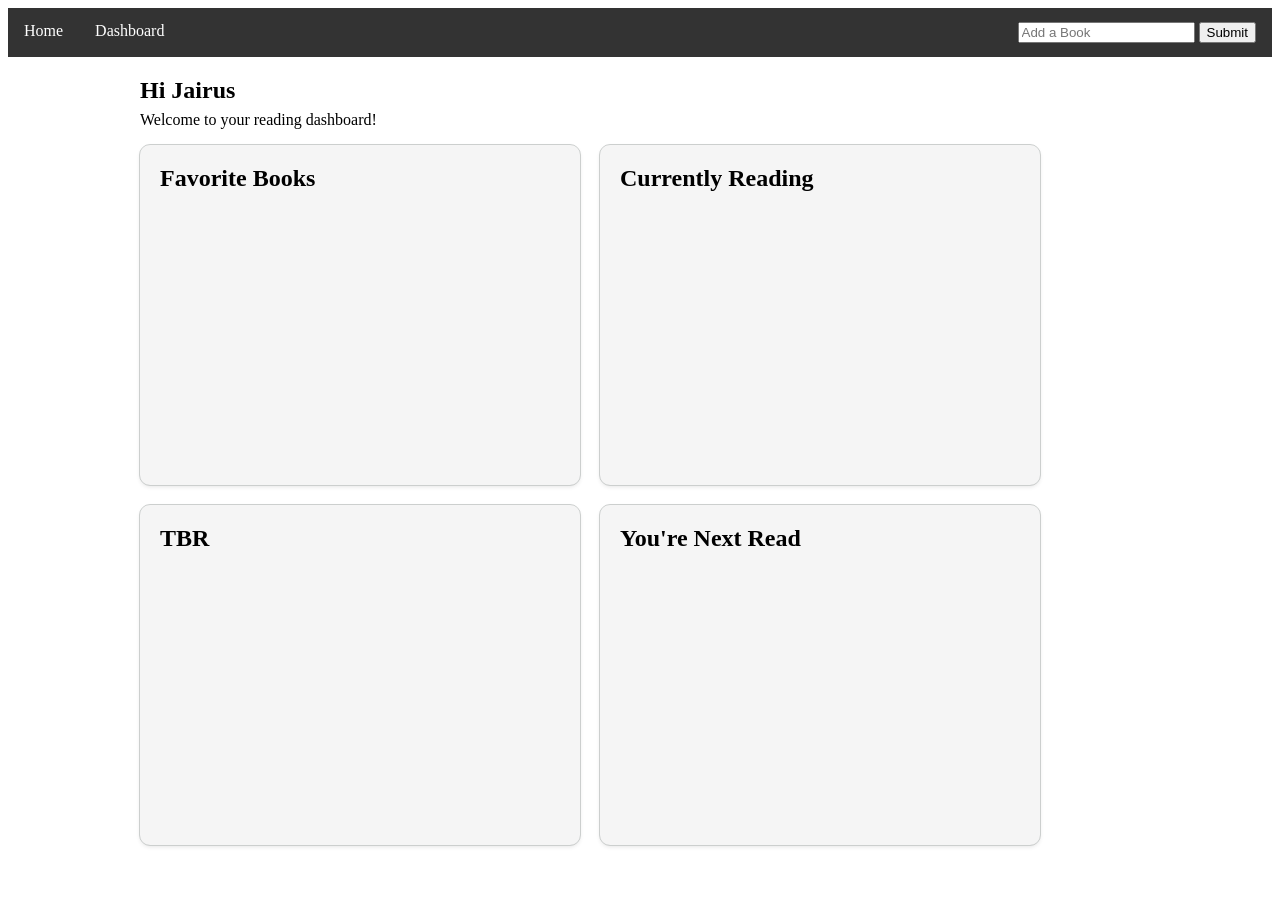
==== BookMark/dashboard.html @ 4d3b7d8a "Changes to the BookMark Project. Creating a Dashboard and a home page that will eventually be the lo" ====
<!DOCTYPE html>
<html lang="en">

<head>
    <meta charset="UTF-8">
    <meta name="viewport" content="width=device-width, initial-scale=1.0">
    <title>Dashboard | BookMark</title>
    <script src="index.js"></script>
    <link rel="stylesheet" href="styles.css">
</head>

<body>
    <header>
        <ul>
            <li><a href="home.html">Home</a></li>
            <li><a href="dashboard.html">Dashboard</a></li>
            <form id="myForm">
                <input type="text" id="bookEntry" placeholder="Add a Book">
                <input type="button" id="resetButton" onclick="saveBook()" value="Submit"></button>
            </form>
        </ul>
    </header>
    <main>

    <section>
        <h2>Hi Jairus</h2>
        <br>
        <p>Welcome to your reading dashboard!</p>
    </section>

        <section class="tiles-container">
            <div class="tile">
                <h2>Favorite Books</h2>
                <br>
                <p id="bookList"></p>
            </div>

            <div class="tile">
                <h2>Currently Reading</h2>
            </div>

            <div class="tile">
                <h2>TBR</h2>
            </div>

            <div class="tile">
                <h2>You're Next Read</h2>
            </div>
        </section>
    </main>
</body>

</html>
---- BookMark/styles.css ----
h2 {
    float: left;
    margin: 0px;
    padding: 0px;
}

main {
    max-width: 1000px;
    margin: 20px auto;
}

body {
    background-color: white;
}

#myForm {
   float: right;
   display: block;
   padding: 14px 16px;
}

ul {
    margin: 0;
    padding: 0;
    overflow: hidden;
    background-color: #333333;
    list-style-type: none;
}

ul li{
    float: left;
}

ul li a {
  display: block;
  color: white;
  text-align: center;
  padding: 14px 16px;
  text-decoration: none;
}

ul li a:hover {
  background-color: #111111;
}

#box {
    width: 300px;
    height: 300px;
    border: 10px solid black;
    border-radius: 5px;
    text-align: center;
    float: right;
}

.tiles-container {
    display: flex;
    flex-wrap: wrap;
    gap: 20px;
}

.tile {
     height: 300px;
     width: 400px;
     background-color: #f5f5f5;
     box-shadow: 0 2px 4px rgba(0, 0, 0, 0.1);
     padding: 20px;
     border-radius: 10px;
     outline: .5px solid #cccfce;
}
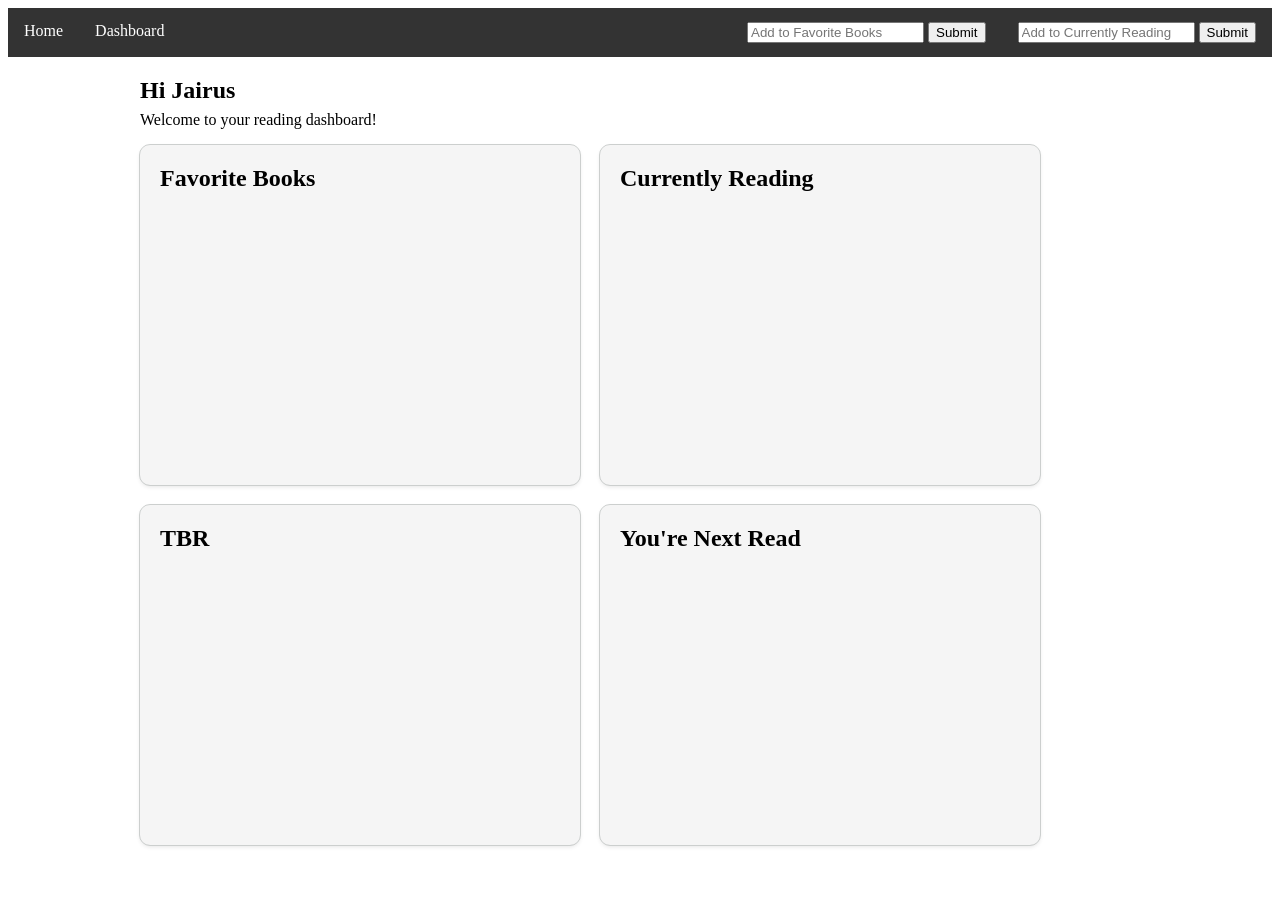
==== commit 9b50e9c1: "Starting a progress bar feature for currently reading" ====
--- a/BookMark/dashboard.html
+++ b/BookMark/dashboard.html
@@ -15,7 +15,11 @@
             <li><a href="home.html">Home</a></li>
             <li><a href="dashboard.html">Dashboard</a></li>
             <form id="myForm">
-                <input type="text" id="bookEntry" placeholder="Add a Book">
+                <input type="text" id="currentEntry" placeholder="Add to Currently Reading">
+                <input type="button" id="resetButton" onclick="saveCurrentBook()" value="Submit"></button>
+            </form>
+            <form id="myForm">
+                <input type="text" id="bookEntry" placeholder="Add to Favorite Books">
                 <input type="button" id="resetButton" onclick="saveBook()" value="Submit"></button>
             </form>
         </ul>
@@ -32,11 +36,15 @@
             <div class="tile">
                 <h2>Favorite Books</h2>
                 <br>
-                <p id="bookList"></p>
+                <br>
+                <p id="bookItem"></p>
             </div>
 
             <div class="tile">
                 <h2>Currently Reading</h2>
+                <br>
+                <br>
+                <p id="currentRead"></p>
             </div>
 
             <div class="tile">
--- a/BookMark/styles.css
+++ b/BookMark/styles.css
@@ -67,3 +67,11 @@
      border-radius: 10px;
      outline: .5px solid #cccfce;
 }
+
+h3 {
+    margin: 0;
+}
+button {
+    float: left;
+}
+
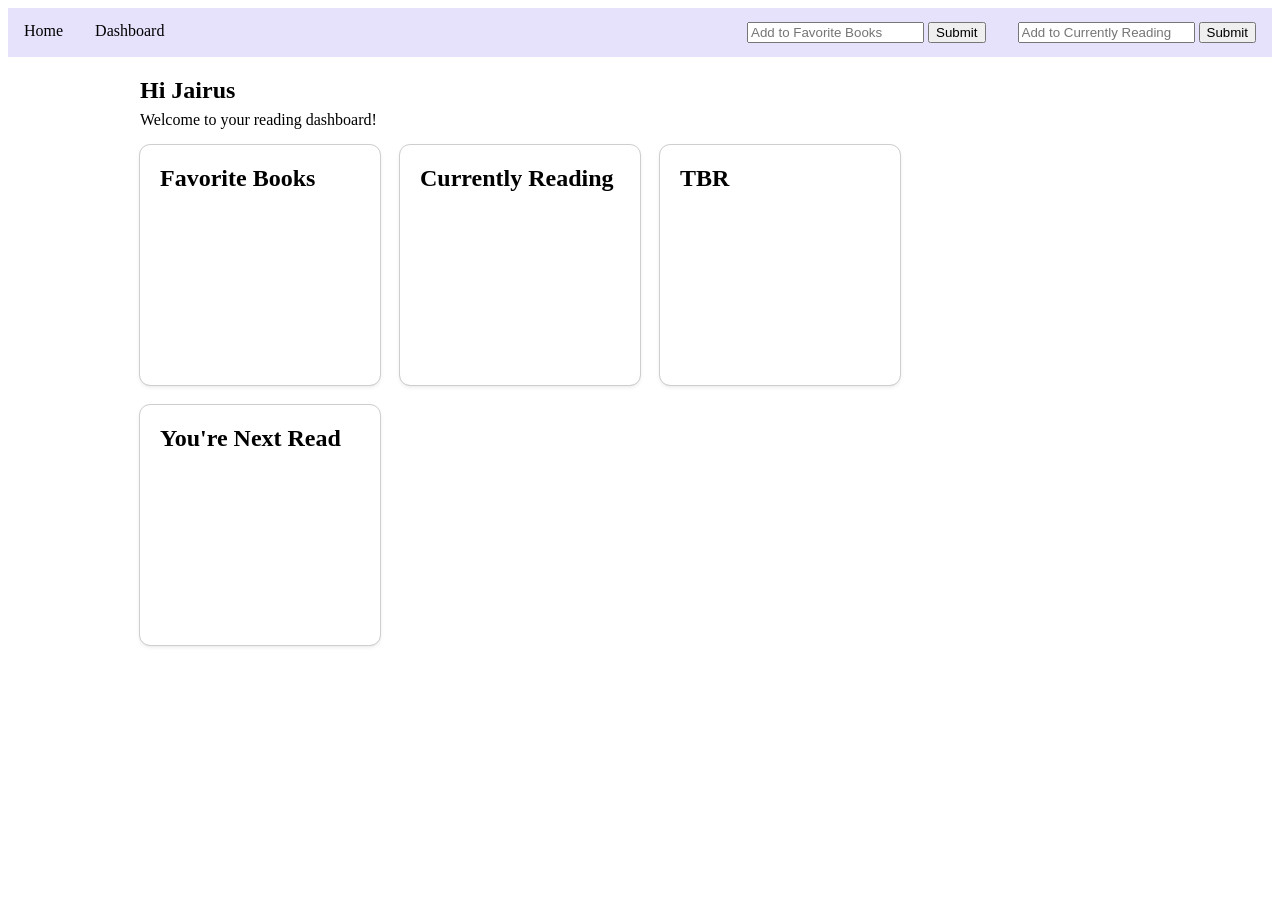
==== commit cb143c3f: "Making change to the homepage you see before you login." ====
--- a/BookMark/dashboard.html
+++ b/BookMark/dashboard.html
@@ -33,25 +33,25 @@
     </section>
 
         <section class="tiles-container">
-            <div class="tile">
+            <div class="homeTile">
                 <h2>Favorite Books</h2>
                 <br>
                 <br>
                 <p id="bookItem"></p>
             </div>
 
-            <div class="tile">
+            <div class="homeTile">
                 <h2>Currently Reading</h2>
                 <br>
                 <br>
                 <p id="currentRead"></p>
             </div>
 
-            <div class="tile">
+            <div class="homeTile">
                 <h2>TBR</h2>
             </div>
 
-            <div class="tile">
+            <div class="homeTile">
                 <h2>You're Next Read</h2>
             </div>
         </section>
--- a/BookMark/styles.css
+++ b/BookMark/styles.css
@@ -23,7 +23,7 @@
     margin: 0;
     padding: 0;
     overflow: hidden;
-    background-color: #333333;
+    background-color: #e6e2fc;
     list-style-type: none;
 }
 
@@ -33,7 +33,7 @@
 
 ul li a {
   display: block;
-  color: white;
+  color: black;
   text-align: center;
   padding: 14px 16px;
   text-decoration: none;
@@ -68,6 +68,16 @@
      outline: .5px solid #cccfce;
 }
 
+.homeTile {
+    height: 200px;
+     width: 200px;
+     background-color: white;
+     box-shadow: 0 2px 4px rgba(0, 0, 0, 0.1);
+     padding: 20px;
+     border-radius: 10px;
+     outline: .5px solid #cccfce;
+}
+
 h3 {
     margin: 0;
 }
@@ -75,3 +85,33 @@
     float: left;
 }
 
+.image {
+    position: relative;
+    width: 100%;
+}
+
+.quote {
+    position: absolute;
+    top: 250px;
+    right: 0;
+}
+
+.quoteStyle {
+    color: white;
+    font: bold 40px Helvetica, Sans-Serif;
+    letter-spacing: -1px;
+    background: rgba(0, 0, 0);
+    background: rgba(0, 0, 0, 0.4);
+    padding: 10px;
+    line-height: 1.6;
+    text-shadow: 1px 1px #2b2d5c;
+}
+
+/* .quoteStyle {
+  background: rgba(255, 255, 255, 0.65);
+  padding: 24px 32px;
+  border-radius: 16px;
+  color: #1f2340;
+  max-width: 650px;
+} */
+
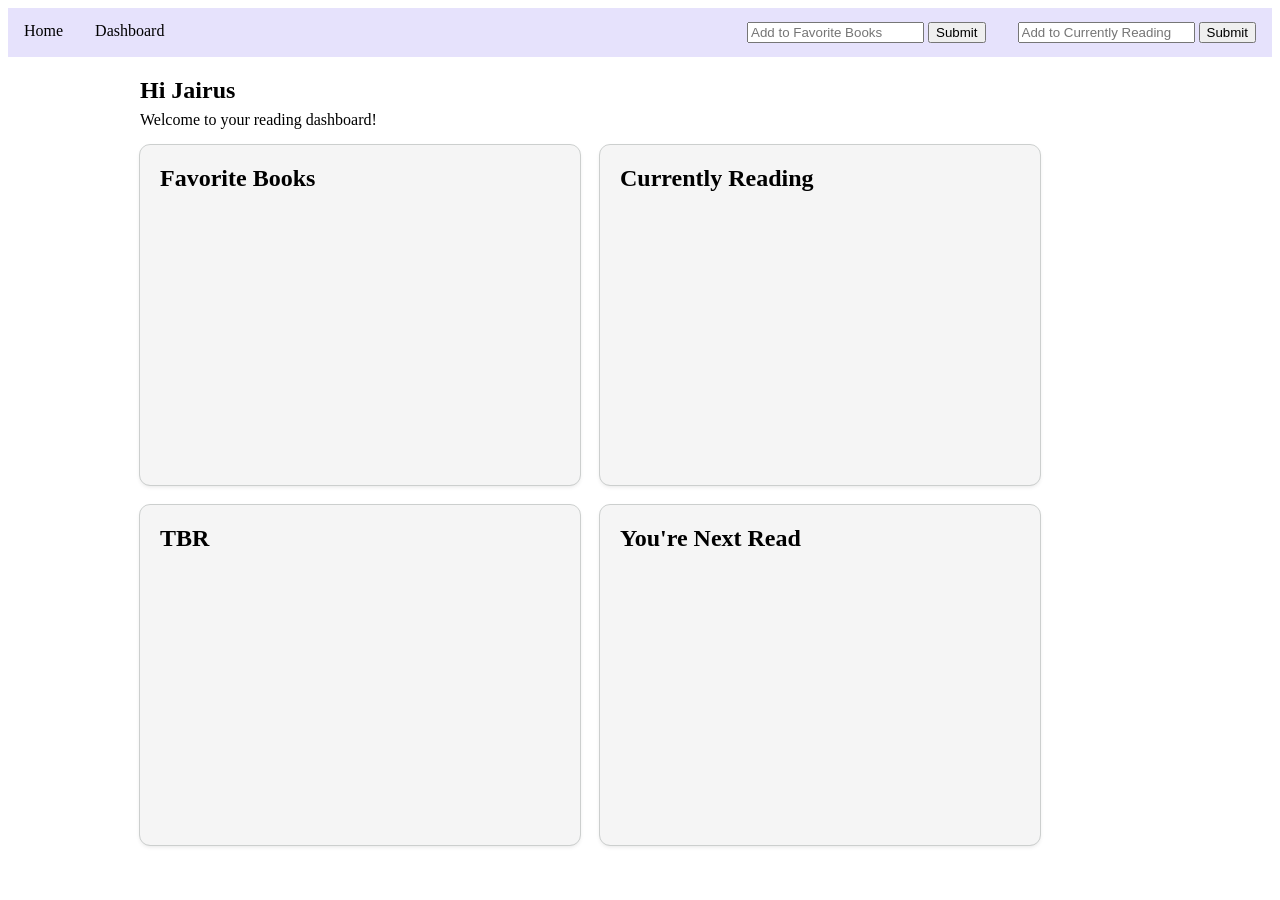
==== commit da94e4a6: "Adding icons and fonts to the tile on the homescreen dashboard" ====
--- a/BookMark/dashboard.html
+++ b/BookMark/dashboard.html
@@ -33,25 +33,25 @@
     </section>
 
         <section class="tiles-container">
-            <div class="homeTile">
+            <div class="tile">
                 <h2>Favorite Books</h2>
                 <br>
                 <br>
                 <p id="bookItem"></p>
             </div>
 
-            <div class="homeTile">
+            <div class="tile">
                 <h2>Currently Reading</h2>
                 <br>
                 <br>
                 <p id="currentRead"></p>
             </div>
 
-            <div class="homeTile">
+            <div class="tile">
                 <h2>TBR</h2>
             </div>
 
-            <div class="homeTile">
+            <div class="tile">
                 <h2>You're Next Read</h2>
             </div>
         </section>
--- a/BookMark/styles.css
+++ b/BookMark/styles.css
@@ -69,7 +69,7 @@
 }
 
 .homeTile {
-    height: 200px;
+     height: 150px;
      width: 200px;
      background-color: white;
      box-shadow: 0 2px 4px rgba(0, 0, 0, 0.1);
@@ -115,3 +115,11 @@
   max-width: 650px;
 } */
 
+.icon {
+    float: right;
+}
+
+.tileText {
+    font-size: 20px;
+    font-family: Arial;
+}
